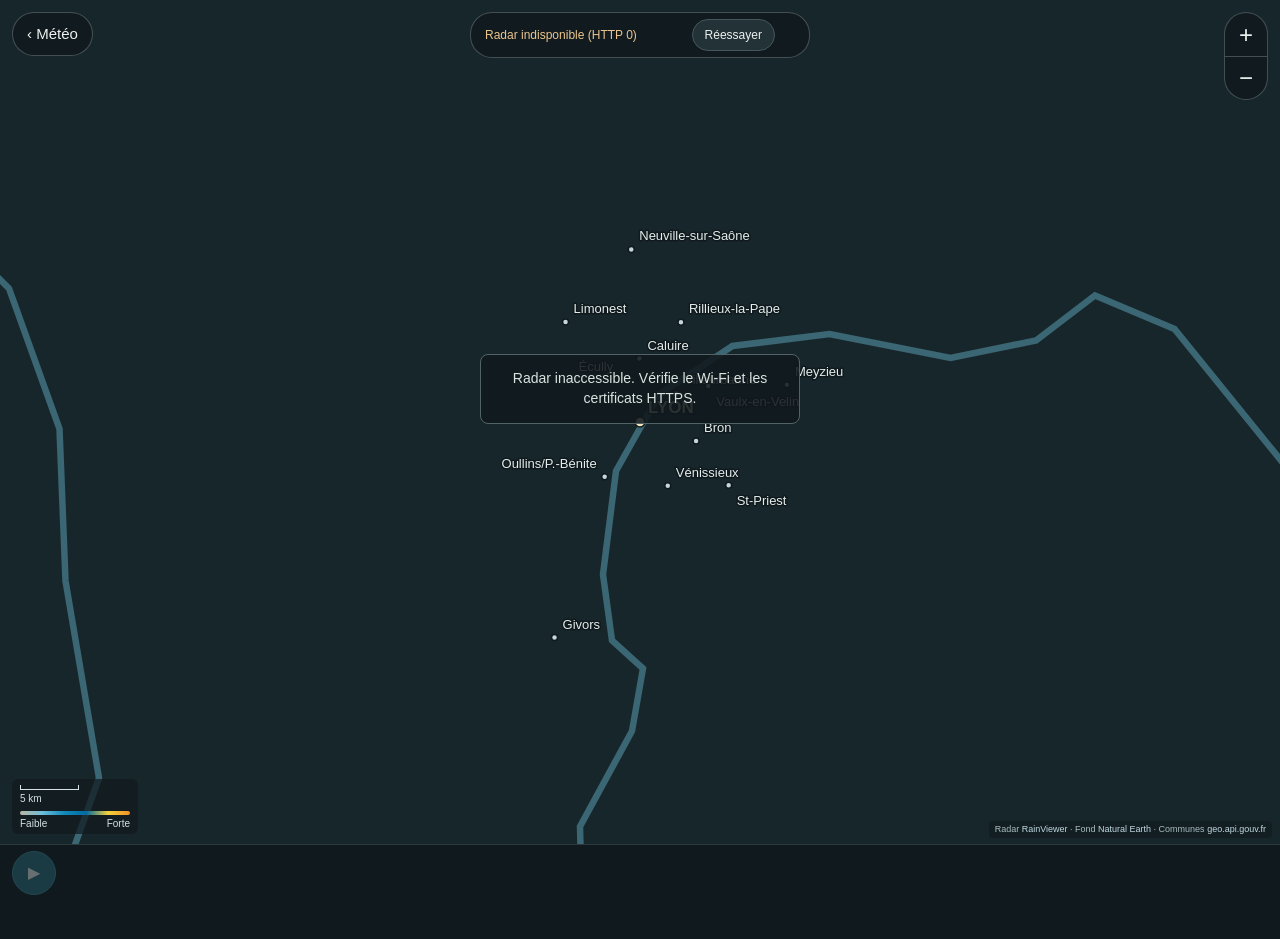
==== radar/index.html @ c33beb2c "Add full-screen rain radar opened from a dashboard card The top row gains a compact Radar card next " ====
<!doctype html>
<html lang="fr" class="radar-page">
<head>
  <meta charset="utf-8">
  <meta name="viewport" content="width=device-width, initial-scale=1">
  <meta http-equiv="Content-Security-Policy" content="default-src 'self'; script-src 'self'; style-src 'self' 'unsafe-inline'; img-src 'self' https://tilecache.rainviewer.com; connect-src https://api.rainviewer.com; object-src 'none'; base-uri 'none'; form-action 'none'">
  <meta name="referrer" content="no-referrer">
  <meta name="theme-color" content="#10191d">
  <meta name="apple-mobile-web-app-capable" content="yes">
  <meta name="apple-mobile-web-app-status-bar-style" content="black">
  <title>Radar · Lyon</title>
  <link rel="stylesheet" href="radar.css?v=6">
  <script defer src="../assets/weather.js?v=12"></script>
  <script defer src="radar.js?v=5"></script>
  <script defer src="places.js?v=4"></script>
  <script defer src="app.js?v=8"></script>
</head>
<body>
<main class="viewer">
  <div id="map" class="map" role="group" aria-label="Radar de précipitations observées, centré sur Lyon">
    <div id="stage" class="stage">
      <div id="map-content" class="map-content">
        <img id="basemap" class="layer" src="basemap.svg" alt="">
        <img id="radar-image" class="layer radar-layer" alt="" style="display:none">
        <img id="coverage" class="layer coverage" alt="" style="display:none">
      </div>
      <svg id="map-labels" class="layer labels" viewBox="0 0 512 512" aria-hidden="true" focusable="false"></svg>
    </div>
    <a class="back" href="../">‹ Météo</a>
    <div class="zoom-controls" role="group" aria-label="Zoom de la carte"><button id="zoom-in" type="button" aria-label="Zoomer sur Lyon">+</button><button id="zoom-out" type="button" aria-label="Dézoomer">−</button><span id="zoom-label" class="sr-only" role="status">Autour de Lyon</span></div>
    <div class="map-key">
      <div id="scale" class="scale" aria-label="Échelle 20 kilomètres"><span></span><b id="scale-label">20 km</b></div>
      <div class="legend" aria-label="Intensité des échos radar, de faible à forte"><span class="legend-colors" aria-hidden="true"></span><span class="legend-ends" aria-hidden="true"><span>Faible</span><span>Forte</span></span></div>
    </div>
    <p id="map-message" class="map-message">Chargement des images radar…</p>
    <div class="notice"><span id="status" role="status" aria-live="polite">Connexion à RainViewer…</span><button id="retry" type="button">Réessayer</button></div>
    <p class="credits">Radar <a href="https://www.rainviewer.com/" target="_blank" rel="noopener noreferrer">RainViewer</a> · Fond <a href="https://www.naturalearthdata.com/" target="_blank" rel="noopener noreferrer">Natural Earth</a> · Communes <a href="https://geo.api.gouv.fr/" target="_blank" rel="noopener noreferrer">geo.api.gouv.fr</a></p>
  </div>
  <div class="bar">
    <button id="play" class="play" type="button" aria-label="Lecture" aria-pressed="false" disabled>▶</button>
    <div id="timeline" class="timeline" role="group" aria-label="Images radar de la dernière heure"></div>
    <div class="frame-info"><strong id="frame-time" title="">—</strong><span id="frame-age">Observé</span></div>
  </div>
  <p class="sr-only">Images observées, sans prévision future. L’heure indiquée est celle de la mosaïque ; les mesures locales peuvent être antérieures. Les zones sombres n’ont pas de couverture radar.</p>
</main>
</body>
</html>
---- radar/radar.css ----
* { box-sizing: border-box; }
html, body { margin: 0; height: 100%; overflow: hidden; background: #10191d; color: #edf1ef; }
body { font: 15px/1.4 -apple-system, BlinkMacSystemFont, "Helvetica Neue", Arial, sans-serif; -webkit-text-size-adjust: 100%; }
/* Full-screen map above a single slim control bar; app.js sets the real height. */
.viewer { position: relative; width: 100%; height: 100%; }
.map { position: absolute; top: 0; left: 0; right: 0; bottom: 56px; overflow: hidden; background: #17262b; }
/* Square 512-unit stage scaled to cover the map area (app.js sizes and centers it). */
.stage { position: absolute; top: 0; left: 0; width: 512px; height: 512px; }
.layer { position: absolute; top: 0; left: 0; width: 100%; height: 100%; }
.map-content { position: absolute; top: 0; left: 0; width: 100%; height: 100%; -webkit-transform-origin: 50% 50%; transform-origin: 50% 50%; }
.labels { pointer-events: none; }
.radar-layer { opacity: .85; }
.coverage { opacity: .75; }
button { font: inherit; color: #edf1ef; background: #223237; border: 1px solid #45575c; border-radius: 7px; min-height: 44px; padding: 0 12px; -webkit-appearance: none; cursor: pointer; }
button:disabled { opacity: .4; cursor: default; }
button:focus, a:focus { outline: 2px solid #c2e1e7; outline-offset: 2px; }
/* Floating map controls share one translucent style. */
.back, .zoom-controls button, .notice { background: rgba(16, 25, 29, .82); border: 1px solid rgba(184, 202, 206, .3); }
.back { position: absolute; top: 12px; left: 12px; min-height: 44px; padding: 0 14px; border-radius: 22px; color: #edf1ef; font-size: 15px; line-height: 42px; text-decoration: none; }
.zoom-controls { position: absolute; top: 12px; right: 12px; width: 44px; }
.zoom-controls button { display: block; width: 44px; padding: 0; font-size: 24px; line-height: 42px; }
.zoom-controls button:first-child { border-radius: 22px 22px 0 0; border-bottom: 0; }
.zoom-controls button + button { border-radius: 0 0 22px 22px; }
.map-key { position: absolute; left: 12px; bottom: 10px; padding: 6px 8px 4px; border-radius: 6px; background: rgba(16, 25, 29, .7); font-size: 10px; line-height: 13px; color: #d4e2e3; }
.scale b { font-weight: 400; }
.scale span { display: block; height: 5px; border: 1px solid #d4e2e3; border-top: 0; margin-bottom: 2px; }
.legend { width: 110px; margin-top: 6px; }
.legend-colors { display: block; height: 4px; border-radius: 2px; margin-bottom: 2px; background: #50bfdd; background: linear-gradient(to right, #b8b6a0, #6dbedb, #118bbb, #006a9f, #f4d13b, #f09025); }
.legend-ends { display: table; width: 100%; }
.legend-ends span { display: table-cell; width: 50%; }
.legend-ends span + span { text-align: right; }
.credits { position: absolute; right: 8px; bottom: 6px; margin: 0; padding: 2px 6px; border-radius: 4px; background: rgba(16, 25, 29, .6); color: #a9bcc1; font-size: 9px; line-height: 13px; }
.credits a { color: #c0d8df; text-decoration: none; }
.map-message { position: absolute; top: 42%; left: 50%; width: 320px; margin: 0 0 0 -160px; padding: 14px; text-align: center; background: rgba(16, 25, 29, .88); border: 1px solid #526367; border-radius: 8px; color: #d9e4df; font-size: 14px; }
/* Status pill appears only while loading or after a failure. */
.notice { display: none; position: absolute; top: 12px; left: 50%; width: 340px; margin-left: -170px; padding: 6px 6px 6px 14px; border-radius: 22px; font-size: 12px; line-height: 16px; color: #b8d9bd; text-align: left; }
.loading .notice, .failed .notice { display: table; }
#status { display: table-cell; vertical-align: middle; }
#retry { display: none; min-height: 32px; margin-left: 8px; padding: 0 12px; border-radius: 16px; font-size: 12px; }
.failed .notice { color: #ebc58d; }
.failed #retry { display: table-cell; }
/* Bottom bar: play, frame strip, displayed time. */
.bar { position: absolute; left: 0; right: 0; bottom: 0; height: 56px; padding: 6px 12px; background: #10191d; border-top: 1px solid #2b383c; }
.play { float: left; width: 44px; height: 44px; padding: 0; border-radius: 22px; background: #2c6f80; border-color: #3f8a9c; font-size: 16px; line-height: 42px; }
.frame-info { float: right; width: 92px; height: 44px; text-align: right; }
.frame-info strong { display: block; font-size: 22px; line-height: 26px; font-weight: 400; }
.frame-info span { display: block; color: #a6b9bd; font-size: 11px; line-height: 16px; white-space: nowrap; }
.timeline { height: 44px; margin: 0 104px 0 56px; overflow: hidden; }
.timeline button { float: left; height: 44px; min-height: 44px; margin: 0; padding: 16px 0 0; border: 0; border-radius: 0; background: transparent; color: #93a7ab; font-size: 11px; line-height: 14px; text-align: center; position: relative; }
.timeline button:before { content: ""; position: absolute; top: 7px; left: 1px; right: 1px; height: 4px; background: #2e4146; }
.timeline button:first-child:before { border-radius: 2px 0 0 2px; }
.timeline button:last-child:before { border-radius: 0 2px 2px 0; }
.timeline button.loaded:before { background: #3f6a75; }
.timeline button.selected { color: #edf1ef; font-weight: 600; }
.timeline button.selected:before { top: 5px; height: 8px; background: #8bbdc9; border-radius: 2px; }
.timeline button:disabled { opacity: 1; color: #5e7176; }
.sr-only { position: absolute; width: 1px; height: 1px; padding: 0; margin: -1px; overflow: hidden; clip: rect(0, 0, 0, 0); border: 0; }
@media (max-width: 600px) {
  .frame-info { width: 64px; }
  .frame-info strong { font-size: 18px; }
  .timeline { margin-right: 74px; }
  .notice { width: 260px; margin-left: -130px; top: 64px; }
  .credits { bottom: auto; top: 64px; right: 8px; }
}
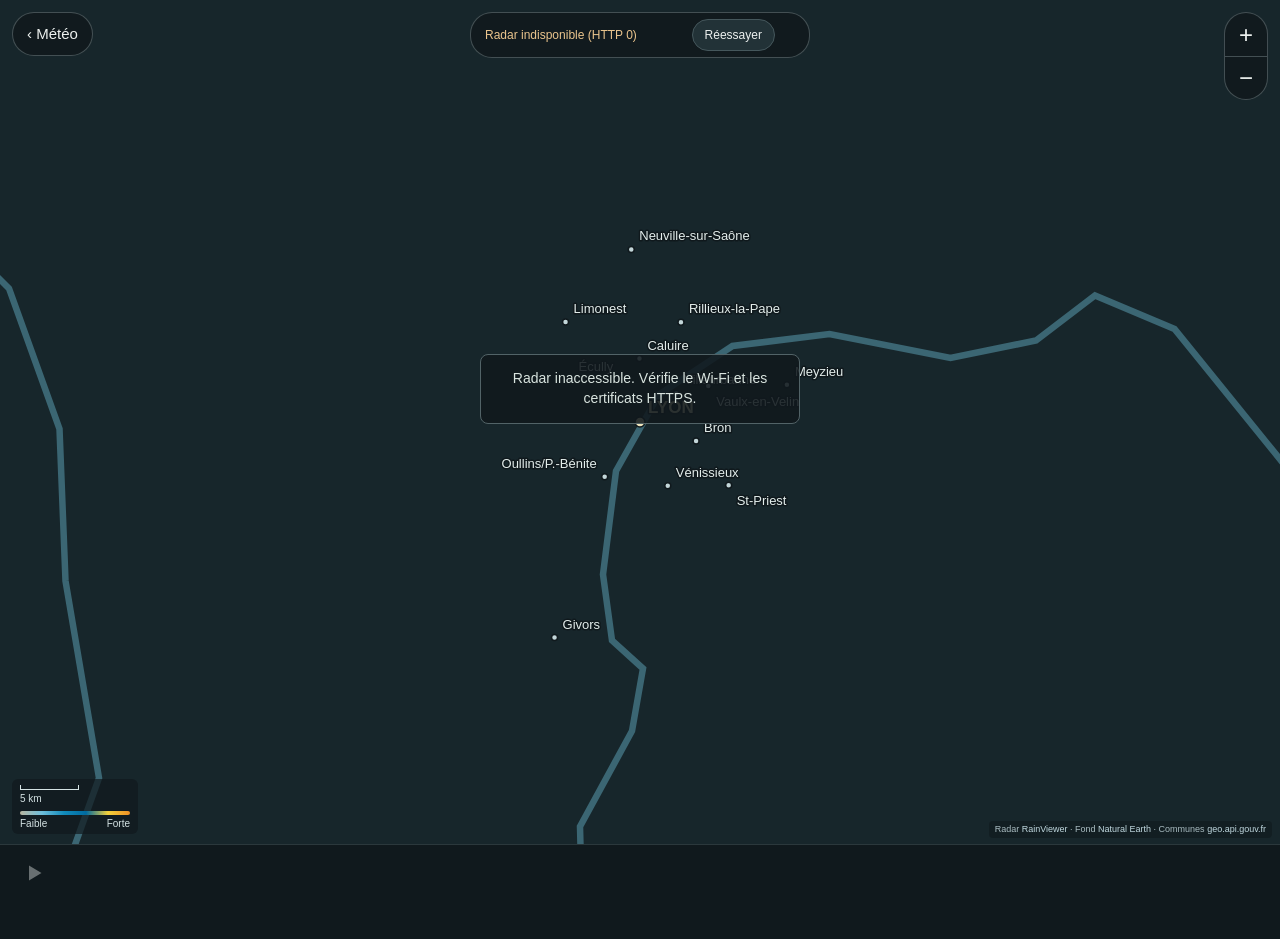
==== commit a1fadf6e: "Simplify the radar playback bar Replace the play glyph, which iOS renders as an emoji inside the rou" ====
--- a/radar/index.html
+++ b/radar/index.html
@@ -9,11 +9,11 @@
   <meta name="apple-mobile-web-app-capable" content="yes">
   <meta name="apple-mobile-web-app-status-bar-style" content="black">
   <title>Radar · Lyon</title>
-  <link rel="stylesheet" href="radar.css?v=6">
+  <link rel="stylesheet" href="radar.css?v=7">
   <script defer src="../assets/weather.js?v=12"></script>
   <script defer src="radar.js?v=5"></script>
   <script defer src="places.js?v=4"></script>
-  <script defer src="app.js?v=8"></script>
+  <script defer src="app.js?v=10"></script>
 </head>
 <body>
 <main class="viewer">
@@ -26,7 +26,7 @@
       </div>
       <svg id="map-labels" class="layer labels" viewBox="0 0 512 512" aria-hidden="true" focusable="false"></svg>
     </div>
-    <a class="back" href="../">‹ Météo</a>
+    <a id="back" class="back" href="../">‹ Météo</a>
     <div class="zoom-controls" role="group" aria-label="Zoom de la carte"><button id="zoom-in" type="button" aria-label="Zoomer sur Lyon">+</button><button id="zoom-out" type="button" aria-label="Dézoomer">−</button><span id="zoom-label" class="sr-only" role="status">Autour de Lyon</span></div>
     <div class="map-key">
       <div id="scale" class="scale" aria-label="Échelle 20 kilomètres"><span></span><b id="scale-label">20 km</b></div>
@@ -37,8 +37,12 @@
     <p class="credits">Radar <a href="https://www.rainviewer.com/" target="_blank" rel="noopener noreferrer">RainViewer</a> · Fond <a href="https://www.naturalearthdata.com/" target="_blank" rel="noopener noreferrer">Natural Earth</a> · Communes <a href="https://geo.api.gouv.fr/" target="_blank" rel="noopener noreferrer">geo.api.gouv.fr</a></p>
   </div>
   <div class="bar">
-    <button id="play" class="play" type="button" aria-label="Lecture" aria-pressed="false" disabled>▶</button>
-    <div id="timeline" class="timeline" role="group" aria-label="Images radar de la dernière heure"></div>
+    <button id="play" class="play" type="button" aria-label="Lecture" aria-pressed="false" disabled><svg class="icon-play" viewBox="0 0 24 24" aria-hidden="true" focusable="false"><path d="M7 4.5v15l12.5-7.5z"/></svg><svg class="icon-pause" viewBox="0 0 24 24" aria-hidden="true" focusable="false"><path d="M6.5 4.5h4v15h-4zM13.5 4.5h4v15h-4z"/></svg></button>
+    <div class="timeline-wrap">
+      <div id="timeline-track" class="timeline-track" aria-hidden="true"><span id="timeline-fill" class="timeline-fill"></span></div>
+      <span id="timeline-thumb" class="timeline-thumb" aria-hidden="true"></span>
+      <div id="timeline" class="timeline" role="group" aria-label="Images radar de la dernière heure"></div>
+    </div>
     <div class="frame-info"><strong id="frame-time" title="">—</strong><span id="frame-age">Observé</span></div>
   </div>
   <p class="sr-only">Images observées, sans prévision future. L’heure indiquée est celle de la mosaïque ; les mesures locales peuvent être antérieures. Les zones sombres n’ont pas de couverture radar.</p>
--- a/radar/radar.css
+++ b/radar/radar.css
@@ -41,24 +41,30 @@
 .failed #retry { display: table-cell; }
 /* Bottom bar: play, frame strip, displayed time. */
 .bar { position: absolute; left: 0; right: 0; bottom: 0; height: 56px; padding: 6px 12px; background: #10191d; border-top: 1px solid #2b383c; }
-.play { float: left; width: 44px; height: 44px; padding: 0; border-radius: 22px; background: #2c6f80; border-color: #3f8a9c; font-size: 16px; line-height: 42px; }
+/* Bare icon button: no text glyph, which iOS would render as an emoji. */
+.play { float: left; width: 44px; height: 44px; padding: 0; border: 0; border-radius: 0; background: transparent; }
+.play svg { width: 24px; height: 24px; fill: #edf1ef; vertical-align: middle; }
+.play .icon-pause, .play.playing .icon-play { display: none; }
+.play.playing .icon-pause { display: inline; }
+.play:active svg { fill: #8bbdc9; }
 .frame-info { float: right; width: 92px; height: 44px; text-align: right; }
 .frame-info strong { display: block; font-size: 22px; line-height: 26px; font-weight: 400; }
 .frame-info span { display: block; color: #a6b9bd; font-size: 11px; line-height: 16px; white-space: nowrap; }
-.timeline { height: 44px; margin: 0 104px 0 56px; overflow: hidden; }
-.timeline button { float: left; height: 44px; min-height: 44px; margin: 0; padding: 16px 0 0; border: 0; border-radius: 0; background: transparent; color: #93a7ab; font-size: 11px; line-height: 14px; text-align: center; position: relative; }
-.timeline button:before { content: ""; position: absolute; top: 7px; left: 1px; right: 1px; height: 4px; background: #2e4146; }
-.timeline button:first-child:before { border-radius: 2px 0 0 2px; }
-.timeline button:last-child:before { border-radius: 0 2px 2px 0; }
-.timeline button.loaded:before { background: #3f6a75; }
+/* Frame strip: one continuous track with a tick and a time per frame, and a thumb on the shown frame. */
+.timeline-wrap { position: relative; height: 44px; margin: 0 108px 0 52px; }
+.timeline-track { position: absolute; top: 11px; height: 2px; border-radius: 1px; background: #33464b; }
+.timeline-fill { position: absolute; top: 0; left: 0; bottom: 0; width: 0; border-radius: 1px; background: #8bbdc9; }
+.timeline-thumb { display: none; position: absolute; top: 5px; width: 14px; height: 14px; margin-left: -7px; border-radius: 7px; background: #edf1ef; box-shadow: 0 0 0 3px rgba(139, 189, 201, .35); pointer-events: none; }
+.timeline { position: relative; height: 44px; overflow: hidden; }
+.timeline button { position: relative; float: left; height: 44px; min-height: 44px; margin: 0; padding: 22px 0 0; border: 0; border-radius: 0; background: transparent; color: #93a7ab; font-size: 11px; line-height: 14px; text-align: center; }
+.timeline button:before { content: ""; position: absolute; top: 8px; left: 50%; width: 2px; height: 8px; margin-left: -1px; border-radius: 1px; background: #33464b; }
 .timeline button.selected { color: #edf1ef; font-weight: 600; }
-.timeline button.selected:before { top: 5px; height: 8px; background: #8bbdc9; border-radius: 2px; }
-.timeline button:disabled { opacity: 1; color: #5e7176; }
+.timeline button:disabled { opacity: 1; color: #55686d; }
 .sr-only { position: absolute; width: 1px; height: 1px; padding: 0; margin: -1px; overflow: hidden; clip: rect(0, 0, 0, 0); border: 0; }
 @media (max-width: 600px) {
   .frame-info { width: 64px; }
   .frame-info strong { font-size: 18px; }
-  .timeline { margin-right: 74px; }
+  .timeline-wrap { margin-right: 78px; }
   .notice { width: 260px; margin-left: -130px; top: 64px; }
   .credits { bottom: auto; top: 64px; right: 8px; }
 }
